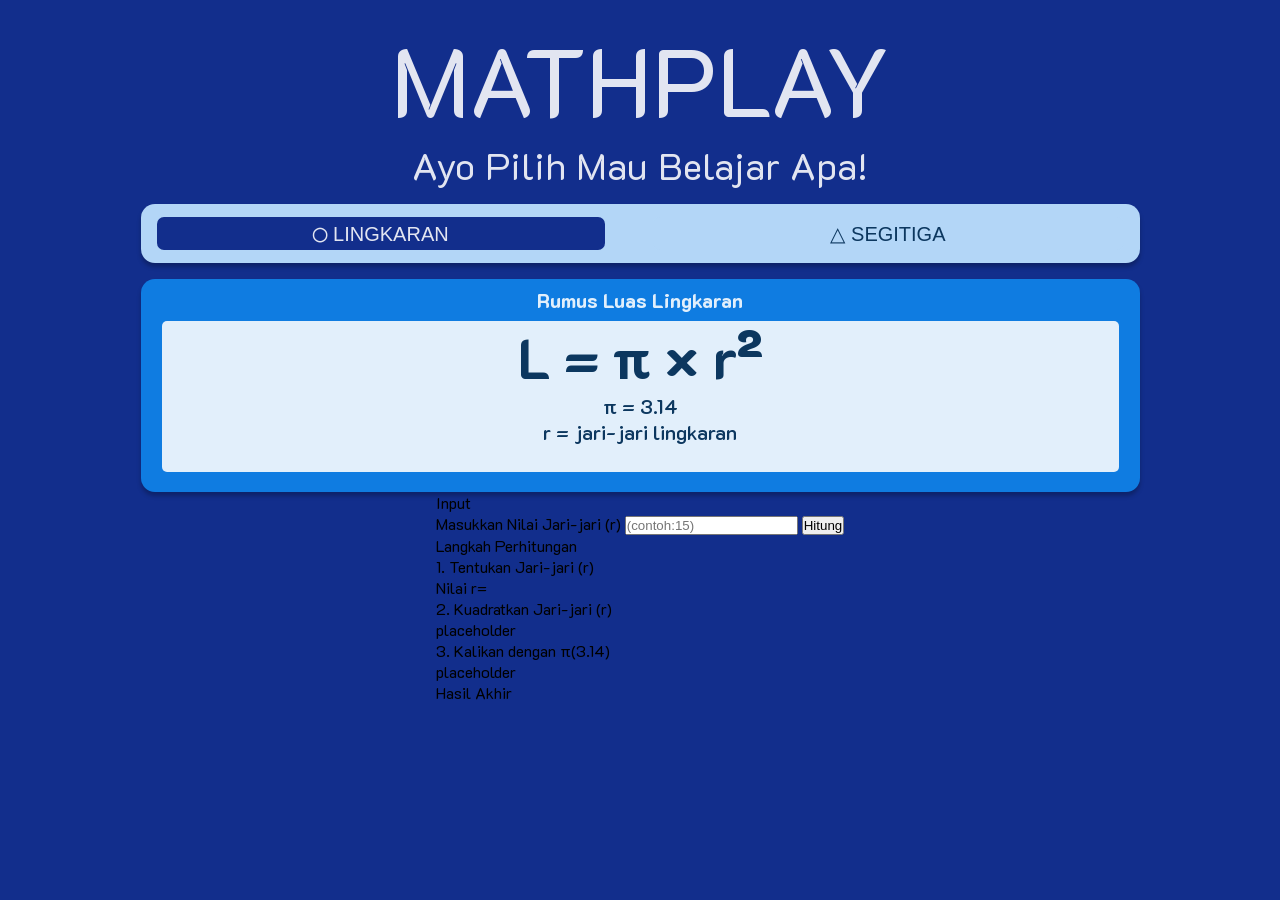
==== index.html @ b83287a0 "3 row selesai" ====
<!DOCTYPE html>
<html lang="en">
<head>
    <meta charset="UTF-8">
    <meta name="viewport" content="width=device-width, initial-scale=1.0">
    <title>Document</title>
    <link rel="stylesheet" href="style.css">
</head>


<body>

    <header>
        <h1 class="title">MATHPLAY</h1>
        <P class="j-tittle">Ayo Pilih Mau Belajar Apa!</P>
    </header>

    <!-- Top section -->
     <div class="top-sec">
        <div class="choose-sec">
            <button class="btn circle-btn"><span class="icon">&#9711;</span> LINGKARAN</button>
           <a href="segitiga.html"><button class="btn triangle-btn">&#9651; SEGITIGA</button></a> 
        </div>


        <div class="rumus-sec">
            <div class="rumus-title">Rumus Luas Lingkaran</div>
            <div class="rumus-container"> 
                <div class="rumus"> L = π × r²</div>
                <div class="detail">π = 3.14</div>
                <div class="detail">r = jari-jari lingkaran</div>
            </div>
        </div>
     </div>

     <!-- bottom section -->
    <div class="bottom-sec">
      <div class="container-input"> 
        <div class="j-input">Input</div>
        <form>
            <label for="jari-jari-input">Masukkan Nilai Jari-jari (r)</label>
            <input  class="input-field" id="input-field-lingkaran" type="number" name="jari-jari-input" placeholder="(contoh:15)">
            <button class="btn calculate-btn"> Hitung</button>
        </form>

        <div class="container-gambar-lingkaran"></div>
      </div>

      <div class="steps">
        <div class="j-langkah">Langkah Perhitungan</div>
        <div class="langkah-satu"> 
            <div class="a">1. Tentukan Jari-jari (r)</div>
            <div class="b" id="r">Nilai r= </div>
        </div>
        <div class="langkah-dua">
            <div class="a">2. Kuadratkan Jari-jari (r)</div>
            <div class="b" id="r-kuadrat">placeholder</div>
        </div>
        <div class="langkah-tiga">
            <div class="a">3. Kalikan dengan π(3.14)</div>
            <div class="b" id="hasil-kali">placeholder</div>  
        </div>

        <div class="hasil-akhir">
            <div>Hasil Akhir</div>
            <div class="value-hasil-akhir" id="value-hasil-akhir-lingkaran"></div>
        </div>
      </div>
    </div>
    
</body>
</html>
---- style.css ----
@import url('https://fonts.googleapis.com/css2?family=K2D:ital,wght@0,100;0,200;0,300;0,400;0,500;0,600;0,700;0,800;1,100;1,200;1,300;1,400;1,500;1,600;1,700;1,800&display=swap');

:root{
    --background-color: #122E8C;
    --light-blue: #B3D6F7;
    --blue: #0F7CE1;
    --text-color-white: #ffffffe0;
    --text-color-darkblue: #0C375F;
    --text-color-darklightblue: #0D3153CC;
    --hover-color:  #3388d6;

    --font: 'K2D', 'Poppins', sans-serif;

    --title-font-size: 6rem;
    --normal-font-size: 1.5rem;
    --medium-font-size: 1.25rem;
    --small-font-size: 1rem;

    --width: 62.4375rem;
}

*{
    padding: 0;
    margin: 0;
    box-sizing: border-box;
}

a {
    text-decoration: none;
}

body{
    margin-top: 1rem;
    background-color: var(--background-color);
    font-family: var(--font);
    display: flex;
    flex-direction: column;
    align-items: center;
}

header{
    display: flex;
    flex-direction: column;
    align-items: center;
    margin: 0;
}

header h1{
    font-size: var(--title-font-size);
    color: var(--text-color-white);
    font-style: normal;
    font-weight: 400;
    line-height: normal;
}

header p{
    color: var(--text-color-white);
    font-size: 2.3125rem;
    font-style: normal;
    font-weight: 400;
    line-height: normal;
    margin-bottom: 0.94rem;
}

.choose-sec{
    display: flex;
    height: 3.6875rem;
    align-items: center;
    gap: 1rem;
    justify-content: space-between;

    border-radius: 0.875rem;
    background: var(--light-blue);
    box-shadow: 0 4px 4px 0 rgba(0, 0, 0, 0.25);

    width: var(--width);
    height: 3.6875rem;
}

.choose-sec .btn{
    display: flex;
    width: 29.4375rem;
    height: 2.0625rem;
    padding: 0.25rem 0 0.1875rem 0;
    justify-content: center;
    align-items: center;
    border-radius: 0.4375rem;
    color: var(--text-color-white);
    background-color: var(--background-color);

    font-size: var(--medium-font-size);
    font-style: normal;
    font-weight: 300;
    border: none;
    margin: 1rem;
}

.choose-sec .icon{
    font-size: 0.7em; /* Makes it 80% the size of the normal text */
    vertical-align: middle; /* Keeps it centered vertically with the text */
    font-weight: 1000;
    margin-right: 0.3rem;
}

.choose-sec .triangle-btn{
    background-color: var(--light-blue);
    color: var(--text-color-darkblue);
}

.choose-sec .triangle-btn:hover{
    background-color: var(--hover-color);
    color: var(--text-color-white);
    cursor: pointer;
}

.choose-sec .triangle-btn:click{
    background-color: var(--background-color);
    color: var(--text-color-white);
    cursor: grabbing;
}

.rumus-sec{
    display: flex;
    flex-direction: column;
    align-items: center;
    margin-top: 1rem;

    width: var(--width);
    height: 13.3125rem;

    border-radius: 0.875rem;
    background: #0F7CE1;
    box-shadow: 0 4px 4px 0 rgba(0, 0, 0, 0.25);
}

.rumus-title{
    font-size: var(--medium-font-size);
    color: var(--text-color-white);
    font-style: normal;
    font-weight: 800;
    margin: 0.5rem;
    justify-self: center;
    align-self: center;
}

.rumus-container{
    display: flex;
    flex-direction: column;
    align-items: center;
    width: 59.8125rem;
    height: 9.43rem;
    background-color: var(--text-color-white);
    border-radius: 0.3125rem;
    margin-top: 0rem;
    margin-bottom: 1rem;
    margin-right: 1rem;
    margin-left: 1rem;
    justify-items: space-between;
}

.rumus-container .rumus{
    font-size: 3.4375rem;
    color: var(--text-color-darkblue);
    font-style: normal;
    font-weight: 800;
}

.rumus-container .detail{
    font-size: var(--medium-font-size);
    color: var(--text-color-darkblue);
    font-style: normal;
    font-weight: 600;
}
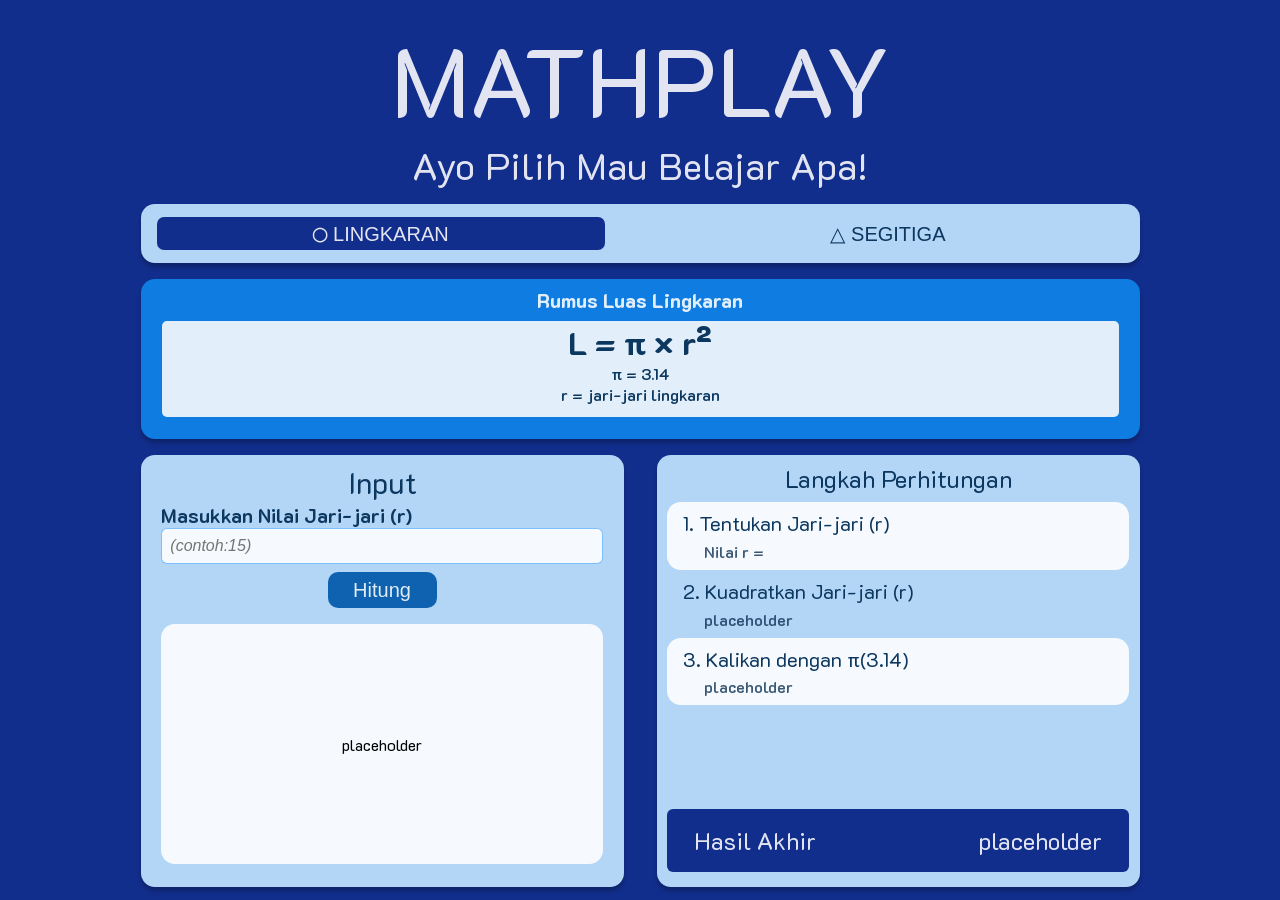
==== commit 718c0126: "the look done ig" ====
--- a/index.html
+++ b/index.html
@@ -39,31 +39,32 @@
         <div class="j-input">Input</div>
         <form>
             <label for="jari-jari-input">Masukkan Nilai Jari-jari (r)</label>
-            <input  class="input-field" id="input-field-lingkaran" type="number" name="jari-jari-input" placeholder="(contoh:15)">
-            <button class="btn calculate-btn"> Hitung</button>
+            <input  class="input-field" id="input-field-lingkaran" type="number" name="jari-jari-input" placeholder="(contoh:15)" min="0">
         </form>
+        
+        <button class="btn" id=""> Hitung</button>
 
-        <div class="container-gambar-lingkaran"></div>
+        <div class="container-gambar-lingkaran">placeholder</div>
       </div>
 
       <div class="steps">
         <div class="j-langkah">Langkah Perhitungan</div>
-        <div class="langkah-satu"> 
+        <div class="langkah langkah-satu"> 
             <div class="a">1. Tentukan Jari-jari (r)</div>
-            <div class="b" id="r">Nilai r= </div>
+            <div class="b" id="r">Nilai r = </div>
         </div>
-        <div class="langkah-dua">
+        <div class="langkah langkah-dua">
             <div class="a">2. Kuadratkan Jari-jari (r)</div>
             <div class="b" id="r-kuadrat">placeholder</div>
         </div>
-        <div class="langkah-tiga">
+        <div class="langkah langkah-tiga">
             <div class="a">3. Kalikan dengan π(3.14)</div>
             <div class="b" id="hasil-kali">placeholder</div>  
         </div>
 
         <div class="hasil-akhir">
             <div>Hasil Akhir</div>
-            <div class="value-hasil-akhir" id="value-hasil-akhir-lingkaran"></div>
+            <div class="value-hasil-akhir" id="value-hasil-akhir-lingkaran">placeholder</div>
         </div>
       </div>
     </div>
--- a/style.css
+++ b/style.css
@@ -19,6 +19,20 @@
     --width: 62.4375rem;
 }
 
+/* Removes spinners in Chrome, Safari, Edge, and Opera */
+input[type="number"]::-webkit-outer-spin-button,
+input[type="number"]::-webkit-inner-spin-button {
+    -webkit-appearance: none;
+    margin: 0;
+}
+
+/* Removes spinners in Firefox */
+input[type="number"] {
+    -moz-appearance: textfield;
+    appearance: textfield;
+}
+
+
 *{
     padding: 0;
     margin: 0;
@@ -126,7 +140,7 @@
     margin-top: 1rem;
 
     width: var(--width);
-    height: 13.3125rem;
+    height: 10rem;
 
     border-radius: 0.875rem;
     background: #0F7CE1;
@@ -148,7 +162,7 @@
     flex-direction: column;
     align-items: center;
     width: 59.8125rem;
-    height: 9.43rem;
+    height: 6rem;
     background-color: var(--text-color-white);
     border-radius: 0.3125rem;
     margin-top: 0rem;
@@ -159,15 +173,162 @@
 }
 
 .rumus-container .rumus{
-    font-size: 3.4375rem;
+    font-size: 2rem;
     color: var(--text-color-darkblue);
     font-style: normal;
     font-weight: 800;
 }
 
 .rumus-container .detail{
-    font-size: var(--medium-font-size);
+    font-size: var(--small-font-size);
     color: var(--text-color-darkblue);
     font-style: normal;
     font-weight: 600;
+}
+
+.bottom-sec{
+    margin-top: 1rem;
+    display: flex;
+    justify-content: space-between;
+    width: var(--width);
+}
+
+.container-input, .steps{
+    width: 30.1875rem;
+    height: 27rem;
+    background-color: var(--light-blue);
+    border-radius: 0.875rem;
+    box-shadow: 0 4px 4px 0 rgba(0, 0, 0, 0.25);
+}
+
+.container-input, .steps{
+    display: flex;
+    flex-direction: column;
+    align-items: center;
+    padding: 1.3rem;
+    padding-top:0.5rem;
+}
+
+
+
+.j-input{
+    width: 100%;
+    font-size: 1.875rem;;
+    color: var(--text-color-darkblue);
+    display: flex;
+    justify-content: center; 
+}
+
+.container-input form{
+    display: flex;
+    flex-direction: column;
+    width: 100%;
+}
+
+.container-input form input{
+    padding: 0.5rem;
+    width: 100%;
+    border-radius: 0.375rem;
+    border: 1px solid var(--Color, rgba(96, 178, 255, 0.80));
+    background: var(--text-color-white);
+    font-size: var(--small-font-size);
+    font-style: italic;
+    
+}
+
+.container-input form label{
+    font-size: var(--medium-font-size);
+    color: var(--text-color-darkblue);
+    font-style: normal;
+    font-weight: 700;
+    text-align: left;
+}
+
+.container-input button{
+    width: 6.8125rem;
+    height: 2.25rem;
+    border-radius: 0.625rem;
+    background: #0E62AF;;
+    border: none;
+    margin-top:0.5rem;
+    margin-bottom: 1rem;
+    padding: 0.3rem;
+    color: var(--text-color-white);
+    font-size: var(--medium-font-size);
+    font-style: bold;
+    font-weight: 400;
+    line-height: normal;
+}
+
+.container-gambar-lingkaran{
+    width: 100%;
+    height: 15rem;
+    background-color: var(--text-color-white);
+    border-radius: 0.875rem;
+    display: flex;
+    justify-content: center;
+    align-items: center;
+}
+
+
+
+.j-langkah {
+    width: 100%;
+    font-size: var(--normal-font-size);
+    color: var(--text-color-darkblue);
+    display: flex;
+    justify-content: center; 
+    margin-bottom: 0.5rem ;
+    margin-top:0;
+    padding-top: 0rem;
+    font-weight: 400;
+}
+
+.langkah{
+    width: 28.875rem;
+    height: 4.6875rem;
+    background-color: var(--text-color-white);
+    border-radius: 0.875rem;
+    padding: 0.5rem 1rem 0.5rem 1rem; 
+    display: flex;
+    flex-direction: column;
+    gap: 0.3rem;
+    align-items: left;
+}
+
+.steps .a{
+    font-size: var(--medium-font-size);
+    color: var(--text-color-darkblue);
+    font-style: normal;
+    font-weight: 400;
+}
+
+.steps .b{
+    font-size: var(--small-font-size);
+    color: var(--text-color-darklightblue);
+    font-style: normal;
+    font-weight: 600;
+    margin-left: 1.3rem;
+}
+
+.langkah-dua{
+    background-color: var(--light-blue);
+}
+
+.hasil-akhir{
+    width: 28.875rem;
+    height: 4.0625rem;
+    padding: 1rem 1.69rem 1rem 1.69rem;
+    display: flex;
+    justify-content: Space-between;
+    align-items: center;
+    border-radius: 0.375rem;
+    background: var(--background-color);
+
+    color: var(--text-color-white);
+    font-size: var(--normal-font-size);
+    font-style: normal;
+    font-weight: 400;
+
+    margin: 6.5rem 2rem 1rem 2rem;
 }
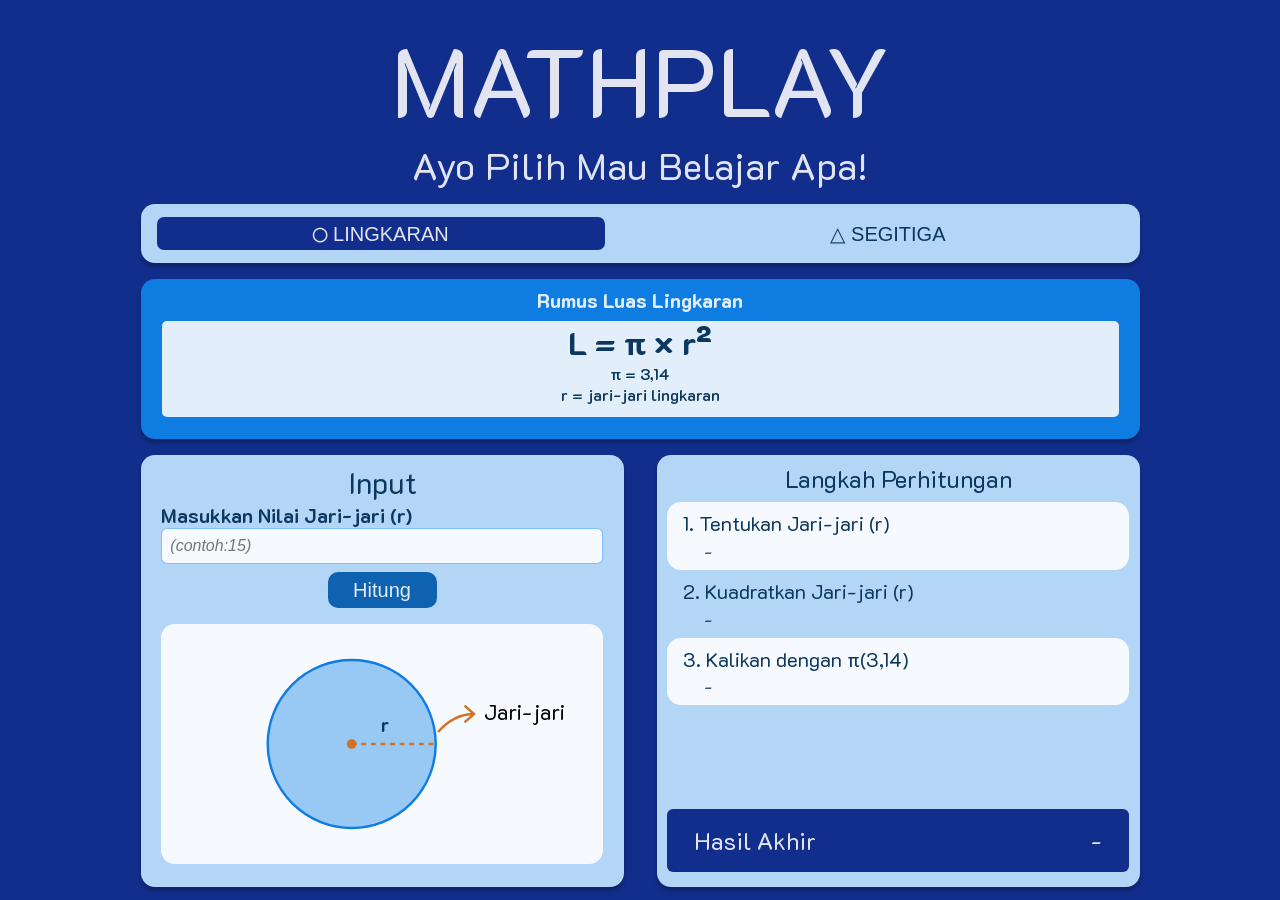
==== commit 32ce2204: "i think its done?? ig" ====
--- a/index.html
+++ b/index.html
@@ -27,7 +27,7 @@
             <div class="rumus-title">Rumus Luas Lingkaran</div>
             <div class="rumus-container"> 
                 <div class="rumus"> L = π × r²</div>
-                <div class="detail">π = 3.14</div>
+                <div class="detail">π = 3,14</div>
                 <div class="detail">r = jari-jari lingkaran</div>
             </div>
         </div>
@@ -39,35 +39,48 @@
         <div class="j-input">Input</div>
         <form>
             <label for="jari-jari-input">Masukkan Nilai Jari-jari (r)</label>
-            <input  class="input-field" id="input-field-lingkaran" type="number" name="jari-jari-input" placeholder="(contoh:15)" min="0">
+            <input  class="input-field" id="input-field-lingkaran" type="number" name="jari-jari-input" placeholder="(contoh:15)" >
         </form>
         
-        <button class="btn" id=""> Hitung</button>
+        <button class="btn" id="hitung-btn" type="button"> Hitung</button>
+        
+        <div class="container-gambar-lingkaran">
+            <svg width="100%" height="100%" viewBox="0 0 350 200" xmlns="http://www.w3.org/2000/svg">
+                <circle id="lingkaran-shape" cx="150" cy="100" r="70" fill="#98C9F4" stroke="#0F7CE1" stroke-width="2"/>
+                <line id="lingkaran-garis" x1="150" y1="100" x2="220" y2="100" stroke="#D37121" stroke-width="2" stroke-dasharray="4,4"/>
+                <circle cx="150" cy="100" r="4" fill="#D37121"/>
+                
+                <text id="gambar-text-r" x="178" y="90" font-family="var(--font)" font-size="16" font-weight="bold" fill="var(--text-color-darkblue)" text-anchor="middle">r</text>
+                
+                <path id="panah-garis" d="M 222 90 Q 235 75 252 75" fill="none" stroke="#D37121" stroke-width="2"/>
+                <polyline id="panah-kepala" points="244,68 252,75 244,82" fill="none" stroke="#D37121" stroke-width="2"/>
+                <text id="teks-jari-jari" x="260" y="80" font-family="var(--font)" font-size="18" fill="black">Jari-jari</text>
+            </svg>
+        </div>
 
-        <div class="container-gambar-lingkaran">placeholder</div>
       </div>
 
       <div class="steps">
         <div class="j-langkah">Langkah Perhitungan</div>
         <div class="langkah langkah-satu"> 
             <div class="a">1. Tentukan Jari-jari (r)</div>
-            <div class="b" id="r">Nilai r = </div>
+            <div class="b" id="r">-</div>
         </div>
         <div class="langkah langkah-dua">
             <div class="a">2. Kuadratkan Jari-jari (r)</div>
-            <div class="b" id="r-kuadrat">placeholder</div>
+            <div class="b" id="r-kuadrat">-</div>
         </div>
         <div class="langkah langkah-tiga">
-            <div class="a">3. Kalikan dengan π(3.14)</div>
-            <div class="b" id="hasil-kali">placeholder</div>  
+            <div class="a">3. Kalikan dengan π(3,14)</div>
+            <div class="b" id="hasil-kali">-</div>  
         </div>
 
         <div class="hasil-akhir">
             <div>Hasil Akhir</div>
-            <div class="value-hasil-akhir" id="value-hasil-akhir-lingkaran">placeholder</div>
+            <div class="value-hasil-akhir" id="value-hasil-akhir-lingkaran">-</div>
         </div>
       </div>
     </div>
-    
+    <script src="script.js"></script>
 </body>
 </html>
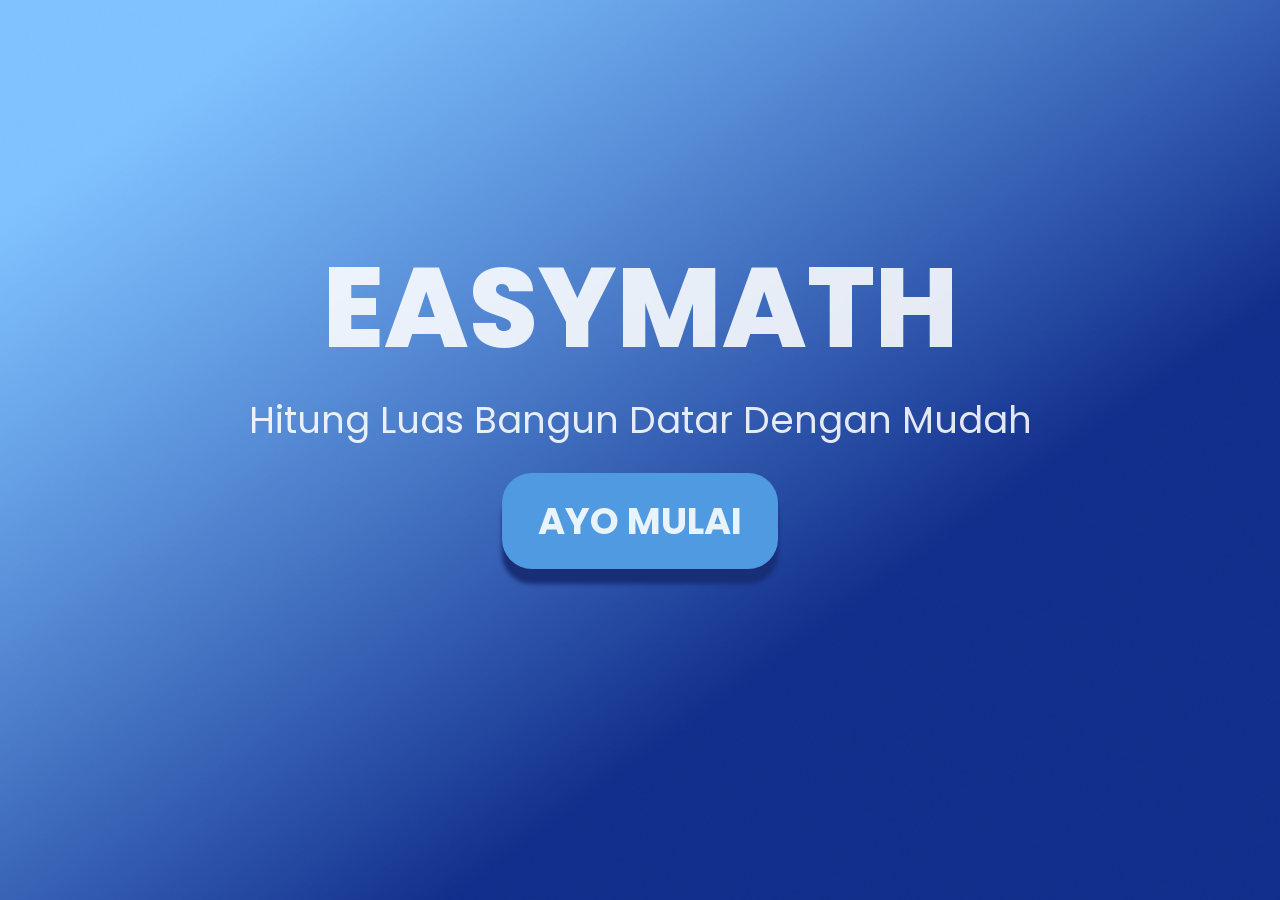
==== commit b60fdecc: "i almost fuck up" ====
--- a/index.html
+++ b/index.html
@@ -3,84 +3,18 @@
 <head>
     <meta charset="UTF-8">
     <meta name="viewport" content="width=device-width, initial-scale=1.0">
-    <title>Document</title>
+    <title>EASYMATH</title>
     <link rel="stylesheet" href="style.css">
 </head>
 
 
 <body>
+    <div class="container">
+        <div class="tittle">EASYMATH</div>
+        <div class="little-title">Hitung Luas Bangun Datar Dengan Mudah</div>
+        <a href="lingkaran.html"><button class="mulai-btn">AYO MULAI</button></a>
+    </di>
 
-    <header>
-        <h1 class="title">MATHPLAY</h1>
-        <P class="j-tittle">Ayo Pilih Mau Belajar Apa!</P>
-    </header>
-
-    <!-- Top section -->
-     <div class="top-sec">
-        <div class="choose-sec">
-            <button class="btn circle-btn"><span class="icon">&#9711;</span> LINGKARAN</button>
-           <a href="segitiga.html"><button class="btn triangle-btn">&#9651; SEGITIGA</button></a> 
-        </div>
-
-
-        <div class="rumus-sec">
-            <div class="rumus-title">Rumus Luas Lingkaran</div>
-            <div class="rumus-container"> 
-                <div class="rumus"> L = π × r²</div>
-                <div class="detail">π = 3,14</div>
-                <div class="detail">r = jari-jari lingkaran</div>
-            </div>
-        </div>
-     </div>
-
-     <!-- bottom section -->
-    <div class="bottom-sec">
-      <div class="container-input"> 
-        <div class="j-input">Input</div>
-        <form>
-            <label for="jari-jari-input">Masukkan Nilai Jari-jari (r)</label>
-            <input  class="input-field" id="input-field-lingkaran" type="number" name="jari-jari-input" placeholder="(contoh:15)" >
-        </form>
-        
-        <button class="btn" id="hitung-btn" type="button"> Hitung</button>
-        
-        <div class="container-gambar-lingkaran">
-            <svg width="100%" height="100%" viewBox="0 0 350 200" xmlns="http://www.w3.org/2000/svg">
-                <circle id="lingkaran-shape" cx="150" cy="100" r="70" fill="#98C9F4" stroke="#0F7CE1" stroke-width="2"/>
-                <line id="lingkaran-garis" x1="150" y1="100" x2="220" y2="100" stroke="#D37121" stroke-width="2" stroke-dasharray="4,4"/>
-                <circle cx="150" cy="100" r="4" fill="#D37121"/>
-                
-                <text id="gambar-text-r" x="178" y="90" font-family="var(--font)" font-size="16" font-weight="bold" fill="var(--text-color-darkblue)" text-anchor="middle">r</text>
-                
-                <path id="panah-garis" d="M 222 90 Q 235 75 252 75" fill="none" stroke="#D37121" stroke-width="2"/>
-                <polyline id="panah-kepala" points="244,68 252,75 244,82" fill="none" stroke="#D37121" stroke-width="2"/>
-                <text id="teks-jari-jari" x="260" y="80" font-family="var(--font)" font-size="18" fill="black">Jari-jari</text>
-            </svg>
-        </div>
-
-      </div>
-
-      <div class="steps">
-        <div class="j-langkah">Langkah Perhitungan</div>
-        <div class="langkah langkah-satu"> 
-            <div class="a">1. Tentukan Jari-jari (r)</div>
-            <div class="b" id="r">-</div>
-        </div>
-        <div class="langkah langkah-dua">
-            <div class="a">2. Kuadratkan Jari-jari (r)</div>
-            <div class="b" id="r-kuadrat">-</div>
-        </div>
-        <div class="langkah langkah-tiga">
-            <div class="a">3. Kalikan dengan π(3,14)</div>
-            <div class="b" id="hasil-kali">-</div>  
-        </div>
-
-        <div class="hasil-akhir">
-            <div>Hasil Akhir</div>
-            <div class="value-hasil-akhir" id="value-hasil-akhir-lingkaran">-</div>
-        </div>
-      </div>
-    </div>
-    <script src="script.js"></script>
+   
 </body>
 </html>
--- a/style.css
+++ b/style.css
@@ -1,4 +1,5 @@
 @import url('https://fonts.googleapis.com/css2?family=K2D:ital,wght@0,100;0,200;0,300;0,400;0,500;0,600;0,700;0,800;1,100;1,200;1,300;1,400;1,500;1,600;1,700;1,800&display=swap');
+@import url('https://fonts.googleapis.com/css2?family=Poppins:ital,wght@0,100;0,200;0,300;0,400;0,500;0,600;0,700;0,800;0,900;1,100;1,200;1,300;1,400;1,500;1,600;1,700;1,800;1,900&display=swap');
 
 :root{
     --background-color: #122E8C;
@@ -9,7 +10,7 @@
     --text-color-darklightblue: #0D3153CC;
     --hover-color:  #3388d6;
 
-    --font: 'K2D', 'Poppins', sans-serif;
+    --font:  'Poppins','K2D', sans-serif;
 
     --title-font-size: 6rem;
     --normal-font-size: 1.5rem;
@@ -19,18 +20,6 @@
     --width: 62.4375rem;
 }
 
-/* Removes spinners in Chrome, Safari, Edge, and Opera */
-input[type="number"]::-webkit-outer-spin-button,
-input[type="number"]::-webkit-inner-spin-button {
-    -webkit-appearance: none;
-    margin: 0;
-}
-
-/* Removes spinners in Firefox */
-input[type="number"] {
-    -moz-appearance: textfield;
-    appearance: textfield;
-}
 
 
 *{
@@ -44,291 +33,73 @@
 }
 
 body{
-    margin-top: 1rem;
-    background-color: var(--background-color);
     font-family: var(--font);
     display: flex;
     flex-direction: column;
     align-items: center;
+
+    background-image: url(asset/homePage.png);
+    background-size: cover;
+    background-position: center;
+    background-repeat: no-repeat;
+    min-height: 100vh;
+
+    overflow: hidden;
 }
 
-header{
+.container{
+    margin-top: 14rem;
     display: flex;
     flex-direction: column;
     align-items: center;
-    margin: 0;
+    justify-content: center;
 }
 
-header h1{
-    font-size: var(--title-font-size);
+.tittle{
     color: var(--text-color-white);
+    font-size: 7rem;
+    font-family: var(--font);
     font-style: normal;
-    font-weight: 400;
-    line-height: normal;
+    font-weight: 800;
+
+    padding: 0rem;
+    margin: 0rem;
 }
 
-header p{
+.little-title{
+    margin-top: 0;
     color: var(--text-color-white);
     font-size: 2.3125rem;
-    font-style: normal;
-    font-weight: 400;
-    line-height: normal;
-    margin-bottom: 0.94rem;
-}
-
-.choose-sec{
-    display: flex;
-    height: 3.6875rem;
-    align-items: center;
-    gap: 1rem;
-    justify-content: space-between;
-
-    border-radius: 0.875rem;
-    background: var(--light-blue);
-    box-shadow: 0 4px 4px 0 rgba(0, 0, 0, 0.25);
-
-    width: var(--width);
-    height: 3.6875rem;
-}
-
-.choose-sec .btn{
-    display: flex;
-    width: 29.4375rem;
-    height: 2.0625rem;
-    padding: 0.25rem 0 0.1875rem 0;
-    justify-content: center;
-    align-items: center;
-    border-radius: 0.4375rem;
-    color: var(--text-color-white);
-    background-color: var(--background-color);
-
-    font-size: var(--medium-font-size);
-    font-style: normal;
-    font-weight: 300;
-    border: none;
-    margin: 1rem;
-}
-
-.choose-sec .icon{
-    font-size: 0.7em; /* Makes it 80% the size of the normal text */
-    vertical-align: middle; /* Keeps it centered vertically with the text */
-    font-weight: 1000;
-    margin-right: 0.3rem;
-}
-
-.choose-sec .triangle-btn{
-    background-color: var(--light-blue);
-    color: var(--text-color-darkblue);
-}
-
-.choose-sec .triangle-btn:hover{
-    background-color: var(--hover-color);
-    color: var(--text-color-white);
-    cursor: pointer;
-}
-
-.choose-sec .triangle-btn:click{
-    background-color: var(--background-color);
-    color: var(--text-color-white);
-    cursor: grabbing;
-}
-
-.rumus-sec{
-    display: flex;
-    flex-direction: column;
-    align-items: center;
-    margin-top: 1rem;
-
-    width: var(--width);
-    height: 10rem;
-
-    border-radius: 0.875rem;
-    background: #0F7CE1;
-    box-shadow: 0 4px 4px 0 rgba(0, 0, 0, 0.25);
-}
-
-.rumus-title{
-    font-size: var(--medium-font-size);
-    color: var(--text-color-white);
-    font-style: normal;
-    font-weight: 800;
-    margin: 0.5rem;
-    justify-self: center;
-    align-self: center;
-}
-
-.rumus-container{
-    display: flex;
-    flex-direction: column;
-    align-items: center;
-    width: 59.8125rem;
-    height: 6rem;
-    background-color: var(--text-color-white);
-    border-radius: 0.3125rem;
-    margin-top: 0rem;
-    margin-bottom: 1rem;
-    margin-right: 1rem;
-    margin-left: 1rem;
-    justify-items: space-between;
-}
-
-.rumus-container .rumus{
-    font-size: 2rem;
-    color: var(--text-color-darkblue);
-    font-style: normal;
-    font-weight: 800;
-}
-
-.rumus-container .detail{
-    font-size: var(--small-font-size);
-    color: var(--text-color-darkblue);
-    font-style: normal;
-    font-weight: 600;
-}
-
-.bottom-sec{
-    margin-top: 1rem;
-    display: flex;
-    justify-content: space-between;
-    width: var(--width);
-}
-
-.container-input, .steps{
-    width: 30.1875rem;
-    height: 27rem;
-    background-color: var(--light-blue);
-    border-radius: 0.875rem;
-    box-shadow: 0 4px 4px 0 rgba(0, 0, 0, 0.25);
-}
-
-.container-input, .steps{
-    display: flex;
-    flex-direction: column;
-    align-items: center;
-    padding: 1.3rem;
-    padding-top:0.5rem;
-}
-
-
-
-.j-input{
-    width: 100%;
-    font-size: 1.875rem;;
-    color: var(--text-color-darkblue);
-    display: flex;
-    justify-content: center; 
-}
-
-.container-input form{
-    display: flex;
-    flex-direction: column;
-    width: 100%;
-}
-
-.container-input form input{
-    padding: 0.5rem;
-    width: 100%;
-    border-radius: 0.375rem;
-    border: 1px solid var(--Color, rgba(96, 178, 255, 0.80));
-    background: var(--text-color-white);
-    font-size: var(--small-font-size);
-    font-style: italic;
-    
-}
-
-.container-input form label{
-    font-size: var(--medium-font-size);
-    color: var(--text-color-darkblue);
-    font-style: normal;
-    font-weight: 700;
-    text-align: left;
-}
-
-.container-input button{
-    width: 6.8125rem;
-    height: 2.25rem;
-    border-radius: 0.625rem;
-    background: #0E62AF;;
-    border: none;
-    margin-top:0.5rem;
-    margin-bottom: 1rem;
-    padding: 0.3rem;
-    color: var(--text-color-white);
-    font-size: var(--medium-font-size);
-    font-style: bold;
-    font-weight: 400;
-    line-height: normal;
-}
-
-.container-gambar-lingkaran{
-    width: 100%;
-    height: 15rem;
-    background-color: var(--text-color-white);
-    border-radius: 0.875rem;
-    display: flex;
-    justify-content: center;
-    align-items: center;
-}
-
-
-
-.j-langkah {
-    width: 100%;
-    font-size: var(--normal-font-size);
-    color: var(--text-color-darkblue);
-    display: flex;
-    justify-content: center; 
-    margin-bottom: 0.5rem ;
-    margin-top:0;
-    padding-top: 0rem;
-    font-weight: 400;
-}
-
-.langkah{
-    width: 28.875rem;
-    height: 4.6875rem;
-    background-color: var(--text-color-white);
-    border-radius: 0.875rem;
-    padding: 0.5rem 1rem 0.5rem 1rem; 
-    display: flex;
-    flex-direction: column;
-    gap: 0.3rem;
-    align-items: left;
-}
-
-.steps .a{
-    font-size: var(--medium-font-size);
-    color: var(--text-color-darkblue);
+    font-family: var(--font);
     font-style: normal;
     font-weight: 400;
 }
 
-.steps .b{
-    font-size: var(--small-font-size);
-    color: var(--text-color-darklightblue);
+.mulai-btn{
+    padding: 1rem 2rem;
+    color: var(--text-color-white);
+    font-family: var(--font);
+    font-size: 2.3125rem;
     font-style: normal;
-    font-weight: 600;
-    margin-left: 1.3rem;
+    font-weight: 700;
+
+    width: 17.25rem;
+    height: 6rem;
+
+    border-radius: 1.875rem;
+    background: #4F9AE0;
+    box-shadow: 0 15px 4px 0 #182F77;
+    border: none;
+
+    margin-top: 1.56rem;
 }
 
-.langkah-dua{
-    background-color: var(--light-blue);
+.mulai-btn:hover{
+    background: var(--hover-color);
+    cursor: pointer;
 }
 
-.hasil-akhir{
-    width: 28.875rem;
-    height: 4.0625rem;
-    padding: 1rem 1.69rem 1rem 1.69rem;
-    display: flex;
-    justify-content: Space-between;
-    align-items: center;
-    border-radius: 0.375rem;
-    background: var(--background-color);
-
-    color: var(--text-color-white);
-    font-size: var(--normal-font-size);
-    font-style: normal;
-    font-weight: 400;
-
-    margin: 6.5rem 2rem 1rem 2rem;
+.mulai-btn:active{
+    background: #4F9AE0;
+    cursor: grabbing;
 }
